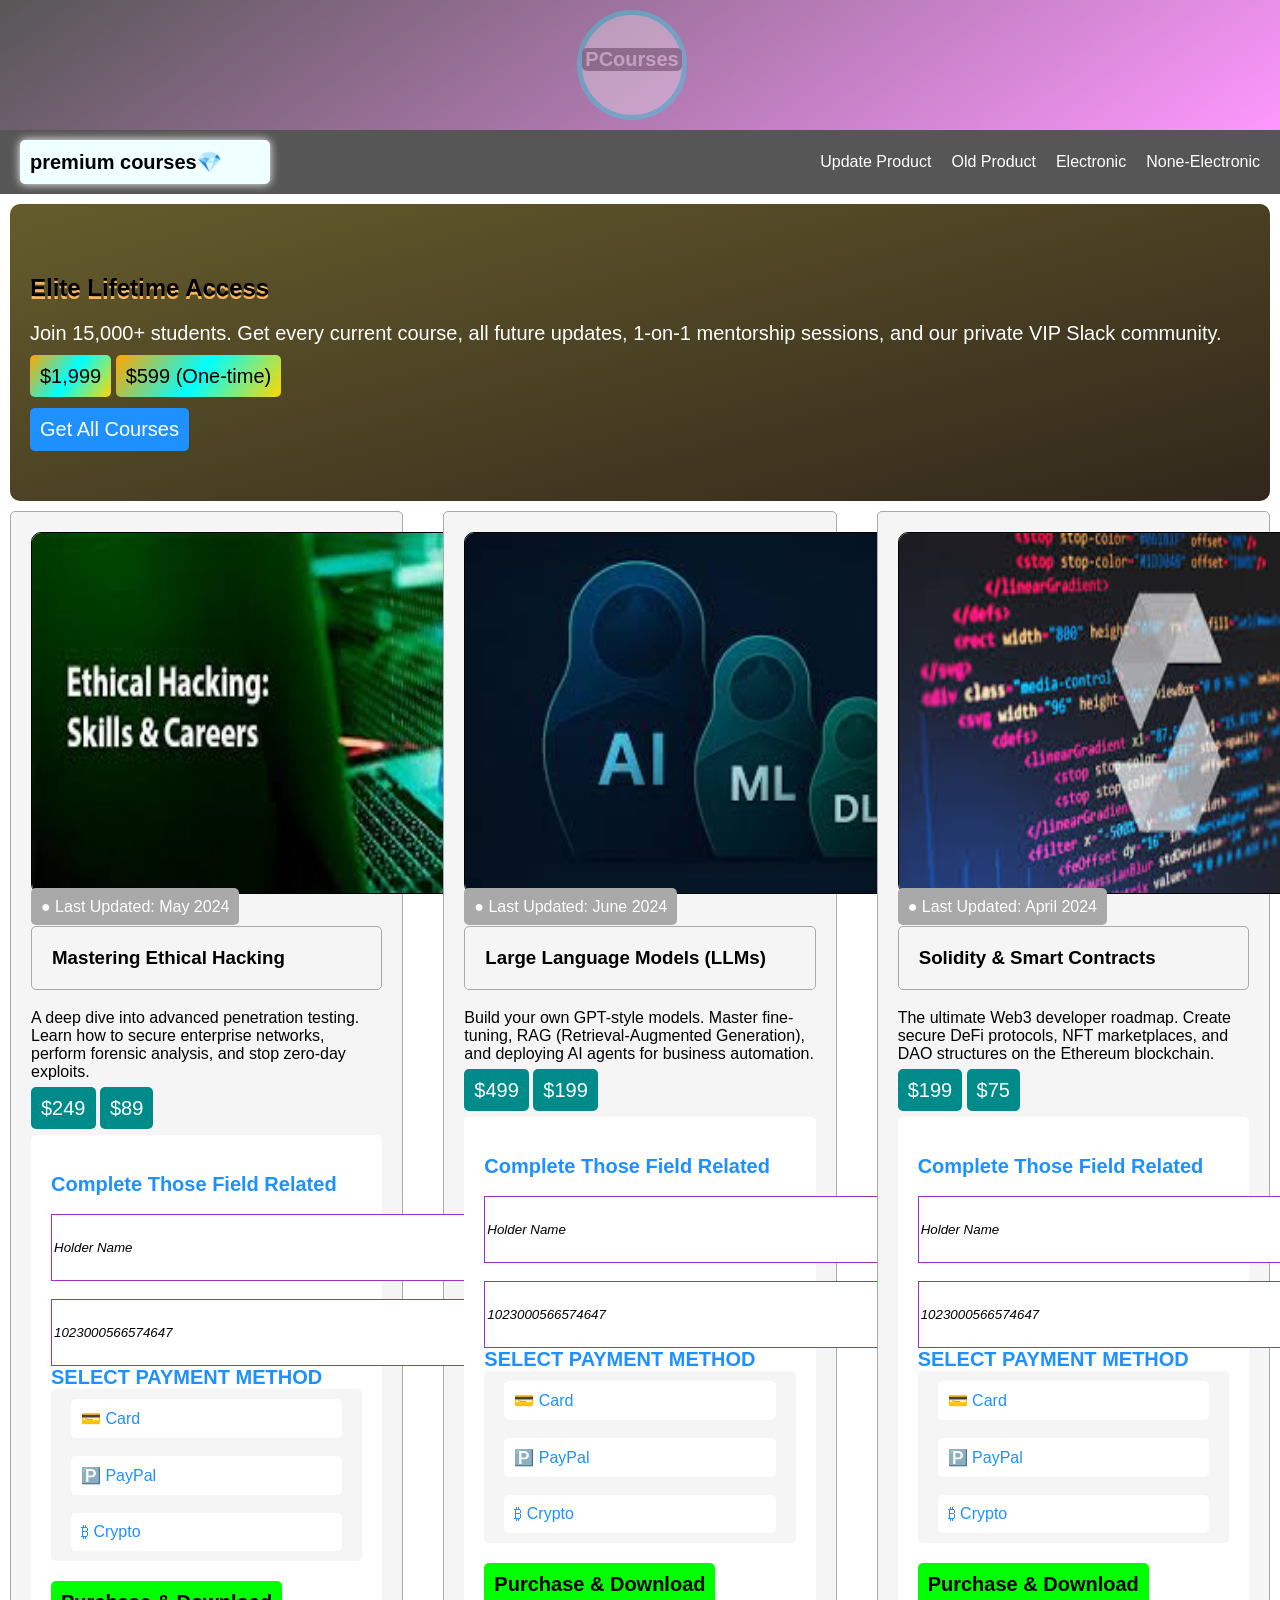
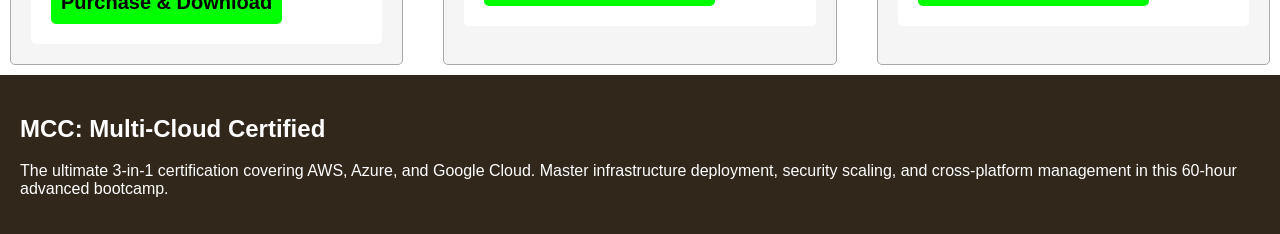
==== advertising.html @ 2321ad15 "7commit" ====
<!DOCTYPE html>
<html lang="en">
<head>
    <meta charset="UTF-8">
    <meta name="viewport" content="width=device-width, initial-scale=1.0">
    <title> Premium Courses</title>
    <link rel="stylesheet" href="./advertising.css">
</head>
<body>
<header class="header">
    <div class="logo"><h1>PCourses</h1></div>
</header>
    <nav class="navbar">
        <div class="log"><b>premium courses💎</b></div>
        <div class="menu">
            <a href="#update">update product</a>
            <a href="#old">old product</a>
            <a href="#electronic">electronic</a>
            <a href="#none">none-electronic</a>
        </div>
    </nav>
<div class="container">
    <!-- PREMIUM SECTION -->
    <section class="card">
        <div class="prem">
            <h2>Elite Lifetime Access</h2>
            <p>Join 15,000+ students. Get every current course, all future updates, 1-on-1 mentorship sessions, and our private VIP Slack community.</p>
            </div>
            <div class="price">
                <span>$1,999</span>
                <span>$599 (One-time)</span>
            </div>
        <a href="./library.html"><button type="button">Get All Courses</button></a>
    </section>

    <!-- COURSE GRID -->
    <div class="course-grid">
        
        <!-- CARD 1: CYBERSECURITY -->
        <article class="card1">
            <img src="./image/ethical.jpeg" class="card-image" alt="Security">
            <div class="card2">
                <span class="update-badge">● Last Updated: May 2024</span>
                <h3 class="course-title">Mastering Ethical Hacking</h3>
                <p class="course-desc">A deep dive into advanced penetration testing. Learn how to secure enterprise networks, perform forensic analysis, and stop zero-day exploits.</p>
                
                <div class="price1">
                    <span class="old-price">$249</span>
                    <span class="current-price">$89</span>
                </div>

                <div class="form">
                    <form action="" id="form">
                        <br>
                        <label for="form">complete those field related</label>
                        <br><br>
                        <input type="text" name="name" id="name" placeholder="holder name">
                        <br><br>
                        <input type="number" name="number" id="number" placeholder="1023000566574647">
                        <br>
                    <label>SELECT PAYMENT METHOD</label>
                    <div class="payment-methods">
                        <div class="method-btn" id="card">💳 Card</div>
                        <br>
                        <div class="method-btn" id="paypal">🅿️ PayPal</div>
                        <br>
                        <div class="method-btn" id="crypto">₿ Crypto</div>
                    </div>
                    <button class="btn-purchase">Purchase & Download</button>
                    </form>
                </div>
            </div>
        </article>

        <!-- CARD 2: AI DEVELOPMENT -->
        <article class="card3">
            <img src="./image/lmms.jpeg" class="card-image" alt="AI">
            <div class="card4">
                <span class="update-badge">● Last Updated: June 2024</span>
                <h3 class="course-title">Large Language Models (LLMs)</h3>
                <p class="course-desc">Build your own GPT-style models. Master fine-tuning, RAG (Retrieval-Augmented Generation), and deploying AI agents for business automation.</p>
                
                <div class="price2">
                    <span class="old-price">$499</span>
                    <span class="current-price">$199</span>
                </div>

                <div class="form1">
                    <form action="" id="form1">
                        <br>
                        <label for="form">complete those field related</label>
                        <br><br>
                        <input type="text" name="name" id="name" placeholder="holder name">
                        <br><br>
                        <input type="number" name="number" id="number" placeholder="1023000566574647">
                        <br>
                    <label>SELECT PAYMENT METHOD</label>
                    <div class="payment-methods">
                        <div class="method-btn" id="card">💳 Card</div>
                        <br>
                        <div class="method-btn" id="paypal">🅿️ PayPal</div>
                        <br>
                        <div class="method-btn" id="crypto">₿ Crypto</div>
                    </div>
                    <button class="btn-purchase">Purchase & Download</button>
                    </form>
                </div>
            </div>
        </article>

        <!-- CARD 3: BLOCKCHAIN -->
        <article class="card5">
            <img src="./image/solidity.jpeg" class="card-image" alt="Web3">
            <div class="card6">
                <span class="update-badge">● Last Updated: April 2024</span>
                <h3 class="course-title">Solidity & Smart Contracts</h3>
                <p class="course-desc">The ultimate Web3 developer roadmap. Create secure DeFi protocols, NFT marketplaces, and DAO structures on the Ethereum blockchain.</p>
                
                <div class="price3">
                    <span class="old-price">$199</span>
                    <span class="current-price">$75</span>
                </div>

                <div class="form3">
                    <br>
                      <label for="form">complete those field related</label>
                      <br><br>
                        <input type="text" name="name" id="name" placeholder="holder name">
                        <br><br>
                        <input type="number" name="number" id="number" placeholder="1023000566574647">
                        <br>
                    <label>SELECT PAYMENT METHOD</label>
                    <form action="" id="form3">
                    <div class="payment-methods">
                        <div class="method-btn" id="card">💳 Card</div>
                        <br>
                        <div class="method-btn" id="paypal">🅿️ PayPal</div>
                        <br>
                        <div class="method-btn" id="crypto">₿ Crypto</div>
                    </div>
                    <button class="btn-purchase">Purchase & Download</button>
                    </form>
                </div>
            </div>
        </article>

    </div>
</div>
<section class="footer">
<div class="item">
    <h1>MCC: Multi-Cloud Certified</h1>
    <p>The ultimate 3-in-1 certification covering AWS, Azure, and Google Cloud. Master infrastructure deployment, security scaling, and cross-platform management in this 60-hour advanced bootcamp.</p>
</div>

</div>
</section>
</body>
</html>
---- advertising.css ----
body{
    margin: auto;
    padding: auto;
    font-family: Arial, sans-serif;
 }
 .course-grid {
            display: grid;
            grid-template-columns: repeat(auto-fit, minmax(360px, 1fr));
            gap: 40px;
        }
.header{
    padding: 10px;
    background:linear-gradient(145deg,#575656,rgb(254, 151, 254));
    text-align: center;
}
.logo{
    width: 100px;
    height: 100px;
    position: relative;
    border-radius: 60px;
    opacity: 0.3;
    left: 45%;
    border: 5px solid cyan;
    background-color: white;
    box-shadow: inset;
}
.logo h1{
    overflow-wrap: break-word;
    font-size: 20px;
    position: relative;
    top: 20px;
    background-color: #575656;
    border-radius: 5px;
    color: white;
    opacity: 1;
    text-align: center;
}
.log{
    width: 18vw;
    padding: 10px;
    background-color: azure;
    font-size: 20px;
    position: relative;
    justify-self: left;
    border-radius: 5px;
    box-shadow:white 0px 0px 10px;
}
.navbar{
    padding: 10px 20px;
    background-color: #575656;
    position: relative;
    display: flex;
    justify-content: space-between;
    align-items: center;
}
.menu{
    display: flex;
    gap: 20px;
    flex-wrap: wrap;
}
.menu a{
    position: relative;
    text-decoration: none;
    color: white;
    cursor: pointer;
    font-size: medium;
    text-transform: capitalize;
}
.menu a:hover{
    cursor: pointer;
    transition: all ease 0.3s;
    padding: 10px 10px;
    background-color:black;
    color: white;
    border: none;
    border-radius: 5px;
}
.container{
    padding: 10px;
    background-color: transparent;
}
.card{
    border-radius: 10px;
    padding: 50px 20px;
    background:linear-gradient(165deg,#655c2c,#31271b);
}
.prem{
    justify-content: right;
    position: relative;
    align-items: center;
}
.prem h2{
    color: black;
    font-size: 1.5rem;
    text-shadow: #f8b563 0 3px 0;
    font-weight: 900;
}
.prem p{
    font-size: 20px;
    color: white;
}
.price{
    margin-top: 20px;
}
.price span{
    color: black;
    font: bolder;
    padding: 10px;
    font-size: 20px;
    font-weight: lighter;
    background: linear-gradient(305deg,gold,cyan,orange);
    border: none;
    border-radius: 5px;
}
.card button{
    padding: 10px 10px;
    background-color: dodgerblue;
    color: white;
    font: bold;
    font-size: 20px;
    border:none;
    margin-top: 20px;
    cursor: pointer;
    border-radius: 5px;
}
.card1{
    padding: 20px 20px;
    background-color: whitesmoke;
    border: 1px solid darkgrey;
    cursor: pointer;
    border-radius: 5px;
    margin-top: 10px;
    overflow-wrap: break-word;
}
.card1 img{
    width: 42vw;
    height: 40vh;
    border-radius: 10px;
    border: 1px solid black;
}
.card2{
    align-items: baseline;
    position: relative;
}
.old-price{
    padding: 10px 10px;
    color:white;
    border: none;
    border-radius: 5px;
    font-size: 20px;
    cursor: pointer;
    background-color: darkcyan;
}
.current-price{
     padding: 10px 10px;
    color:white;
    border: none;
    border-radius: 5px;
    font-size: 20px;
    cursor: pointer;
    background-color: darkcyan;
}
.update-badge{
    padding: 10px 10px;
    background-color:darkgray;
    color: white;
    cursor: pointer;
    border: none;
    border-radius: 5px;
    margin-top: 10px;
    position:relative;
}
.card3{
    padding: 20px 20px;
    background-color: whitesmoke;
    border: 1px solid darkgrey;
    cursor: pointer;
    border-radius: 5px;
    margin-top: 10px;
    overflow-wrap: break-word;
}
.course-title{
     padding: 20px 20px;
    background-color: whitesmoke;
    border: 1px solid darkgrey;
    cursor: pointer;
    border-radius: 5px;
    margin-top: 10px;
    overflow-wrap: break-word;
}
.card3 img{
    width: 42vw;
    height: 40vh;
    border-radius: 10px;
    border: 1px solid black;
}
.card5{
    padding: 20px 20px;
    background-color: whitesmoke;
    border: 1px solid darkgrey;
    cursor: pointer;
    border-radius: 5px;
    margin-top: 10px;
    overflow-wrap: break-word;
}

.card5 img{
    width: 42vw;
    height: 40vh;
    border-radius: 10px;
    border: 1px solid black;
}
.footer{
    padding: 20px;
    background-color:#31271b;
    color: white;
}
.card4{
    align-items: baseline;
    position: relative;
}
.card5{
    align-items: baseline;
    position: relative;
}
.form{
    padding: 20px 20px;
    background-color: white;
    margin-top: 15px;
    border-radius: 5px;
}
.form label{
    font-size: 20px;
    color: dodgerblue;
    text-transform: capitalize;
    font-weight: 800;
}
.form input{
    width: 38vw;
    height: 7vh;
    border:1px solid darkorchid;
    cursor: pointer;
    color: black;
}
.form input::placeholder{
    color: black;
    text-transform: capitalize;
    font: size 20px;;
    font-style: italic;
}
.form input:hover{
    transition: all ease 0.2s;
    cursor: pointer;
    border: 1px solid cyan;
    box-shadow: 0px 0px 5px dodgerblue;
    border-radius: 5px;
}
.form button{
    margin-top: 20px;
    padding: 10px 10px;
    background-color: lime;
    color: black;
    font-size: 20px;
    cursor: pointer;
    border: none;
    border-radius: 5px;
    font-weight: bold;
}
.form button:hover{
    transition: all ease 0.3s;
    cursor: pointer;
    background-color: limegreen;
    color: black;
}
.form1{
    padding: 20px 20px;
    background-color: white;
    margin-top: 15px;
    border-radius: 5px;
}

.form1 input{
    width: 38vw;
    height: 7vh;
    border:1px solid darkorchid;
    cursor: pointer;
    color: black;
}
.form1 label{
    font-size: 20px;
    color: dodgerblue;
    text-transform: capitalize;
    font-weight: 800;
}

.form1 input::placeholder{
    color: black;
    text-transform: capitalize;
    font: size 20px;;
    font-style: italic;
}

.form1 input:hover{
    transition: all ease 0.2s;
    cursor: pointer;
    border: 1px solid cyan;
    box-shadow: 0px 0px 5px dodgerblue;
    border-radius: 5px;
}

.form1 button{
    margin-top: 20px;
    padding: 10px 10px;
    background-color: lime;
    color: black;
    font-size: 20px;
    cursor: pointer;
    border: none;
    border-radius: 5px;
    font-weight: bold;
}
.form1 button:hover{
    transition: all ease 0.3s;
    cursor: pointer;
    background-color: limegreen;
    color: black;
}
.form3{
    padding: 20px 20px;
    background-color: white;
    margin-top: 15px;
    border-radius: 5px;
}

.form3 input{
    width: 38vw;
    height: 7vh;
    border:1px solid darkorchid;
    cursor: pointer;
    color: black;
}
.form3 label{
    font-size: 20px;
    color: dodgerblue;
    text-transform: capitalize;
    font-weight: 800;
}

.form3 input::placeholder{
    color: black;
    text-transform: capitalize;
    font: size 20px;;
    font-style: italic;
}

.form3 input:hover{
    transition: all ease 0.2s;
    cursor: pointer;
    border: 1px solid cyan;
    box-shadow: 0px 0px 5px dodgerblue;
    border-radius: 5px;
}

.form3 button{
    margin-top: 20px;
    padding: 10px 10px;
    background-color: lime;
    color: black;
    font-size: 20px;
    cursor: pointer;
    border: none;
    border-radius: 5px;
    font-weight: bold;
}
.form3 button:hover{
    transition: all ease 0.3s;
    cursor: pointer;
    background-color: limegreen;
    color: black;
}
.payment-methods{
    padding: 10px 20px;
    background-color: whitesmoke;
    border-radius: 5px;
}
.method-btn{
    padding: 10px 10px;
    background-color: white;
    color: dodgerblue;
    cursor: pointer;
    border: none;
    border-radius: 5px;
}
.method-btn:hover{
    transition: all ease-in 0.3s;
    cursor: pointer;
    background-color: dodgerblue;
    border: 1px solid black;
    color: black;
}
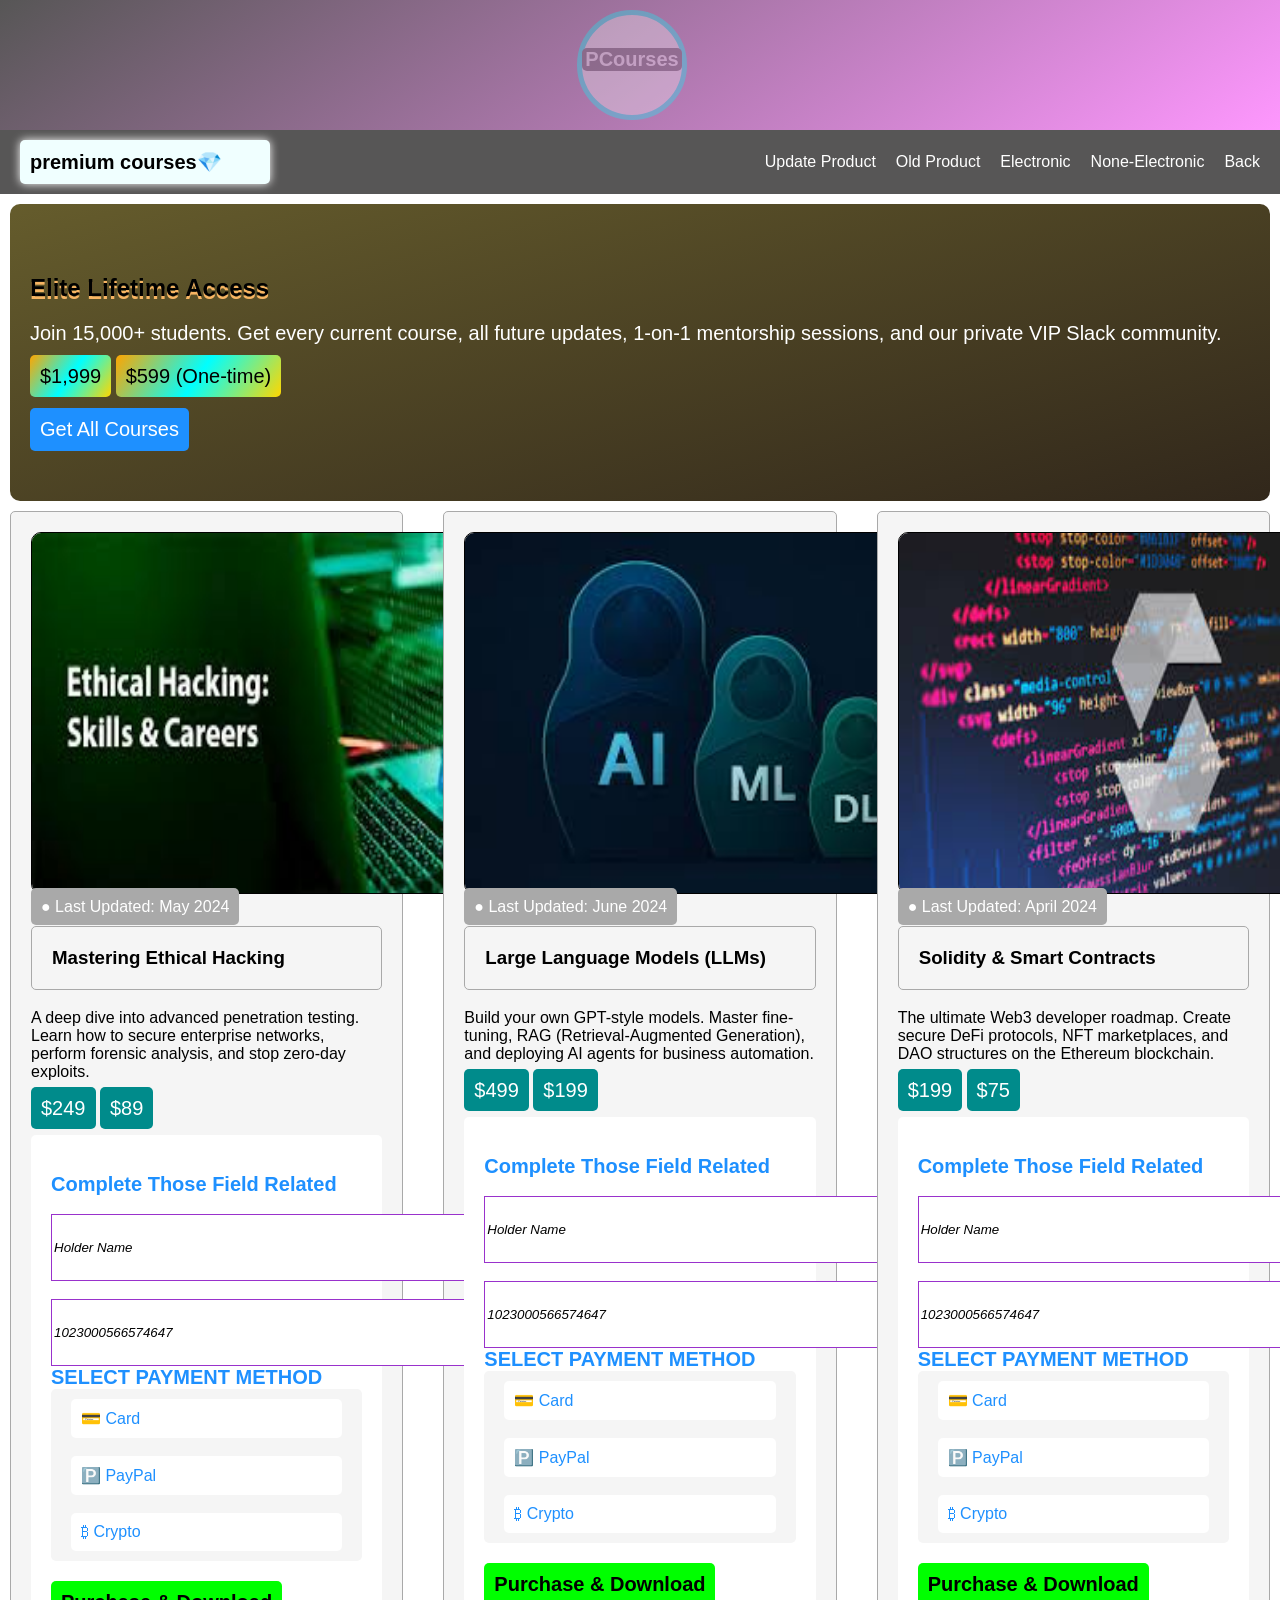
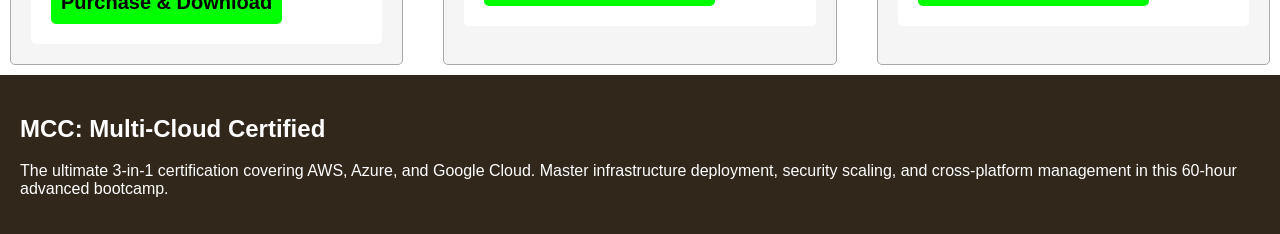
==== commit 19e9de74: "8commit" ====
--- a/advertising.html
+++ b/advertising.html
@@ -13,10 +13,11 @@
     <nav class="navbar">
         <div class="log"><b>premium courses💎</b></div>
         <div class="menu">
-            <a href="#update">update product</a>
+            <a href="./update.html">update product</a>
             <a href="#old">old product</a>
             <a href="#electronic">electronic</a>
             <a href="#none">none-electronic</a>
+            <a href="./team.html">back</a>
         </div>
     </nav>
 <div class="container">
